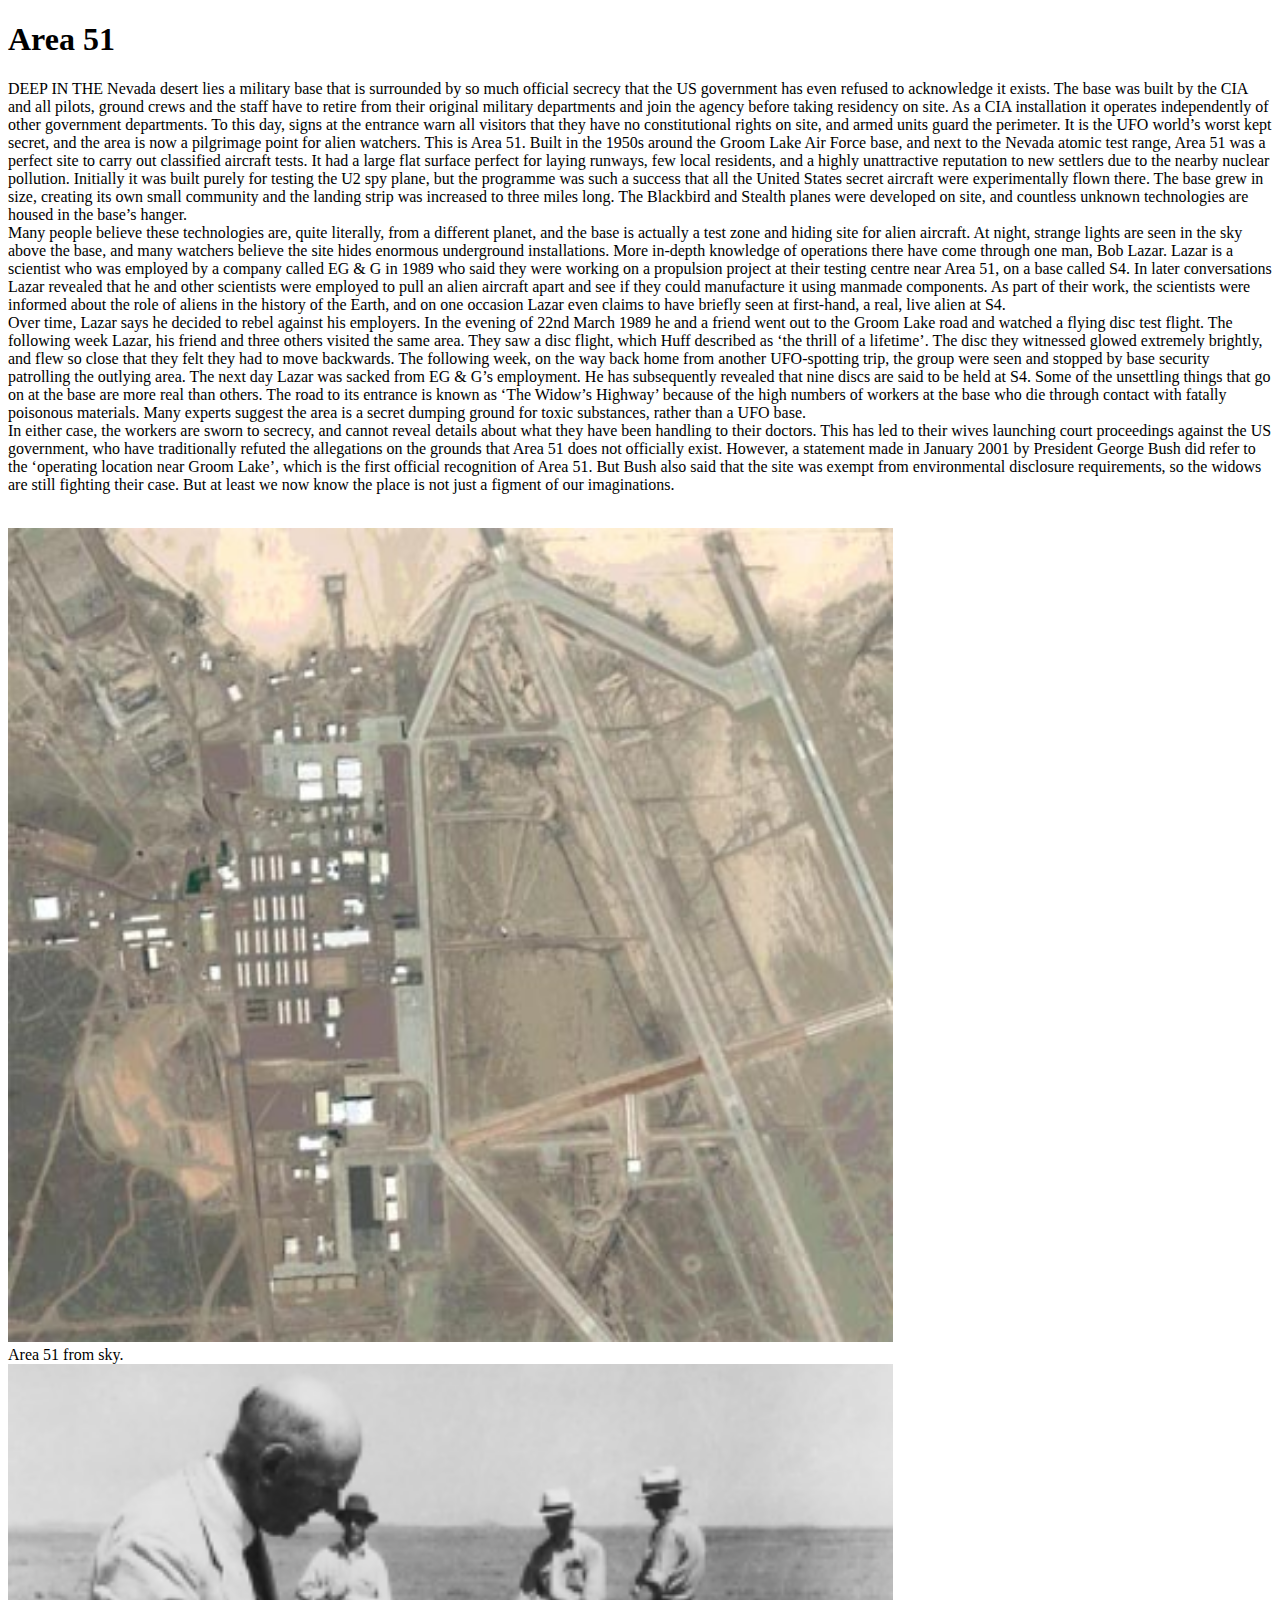
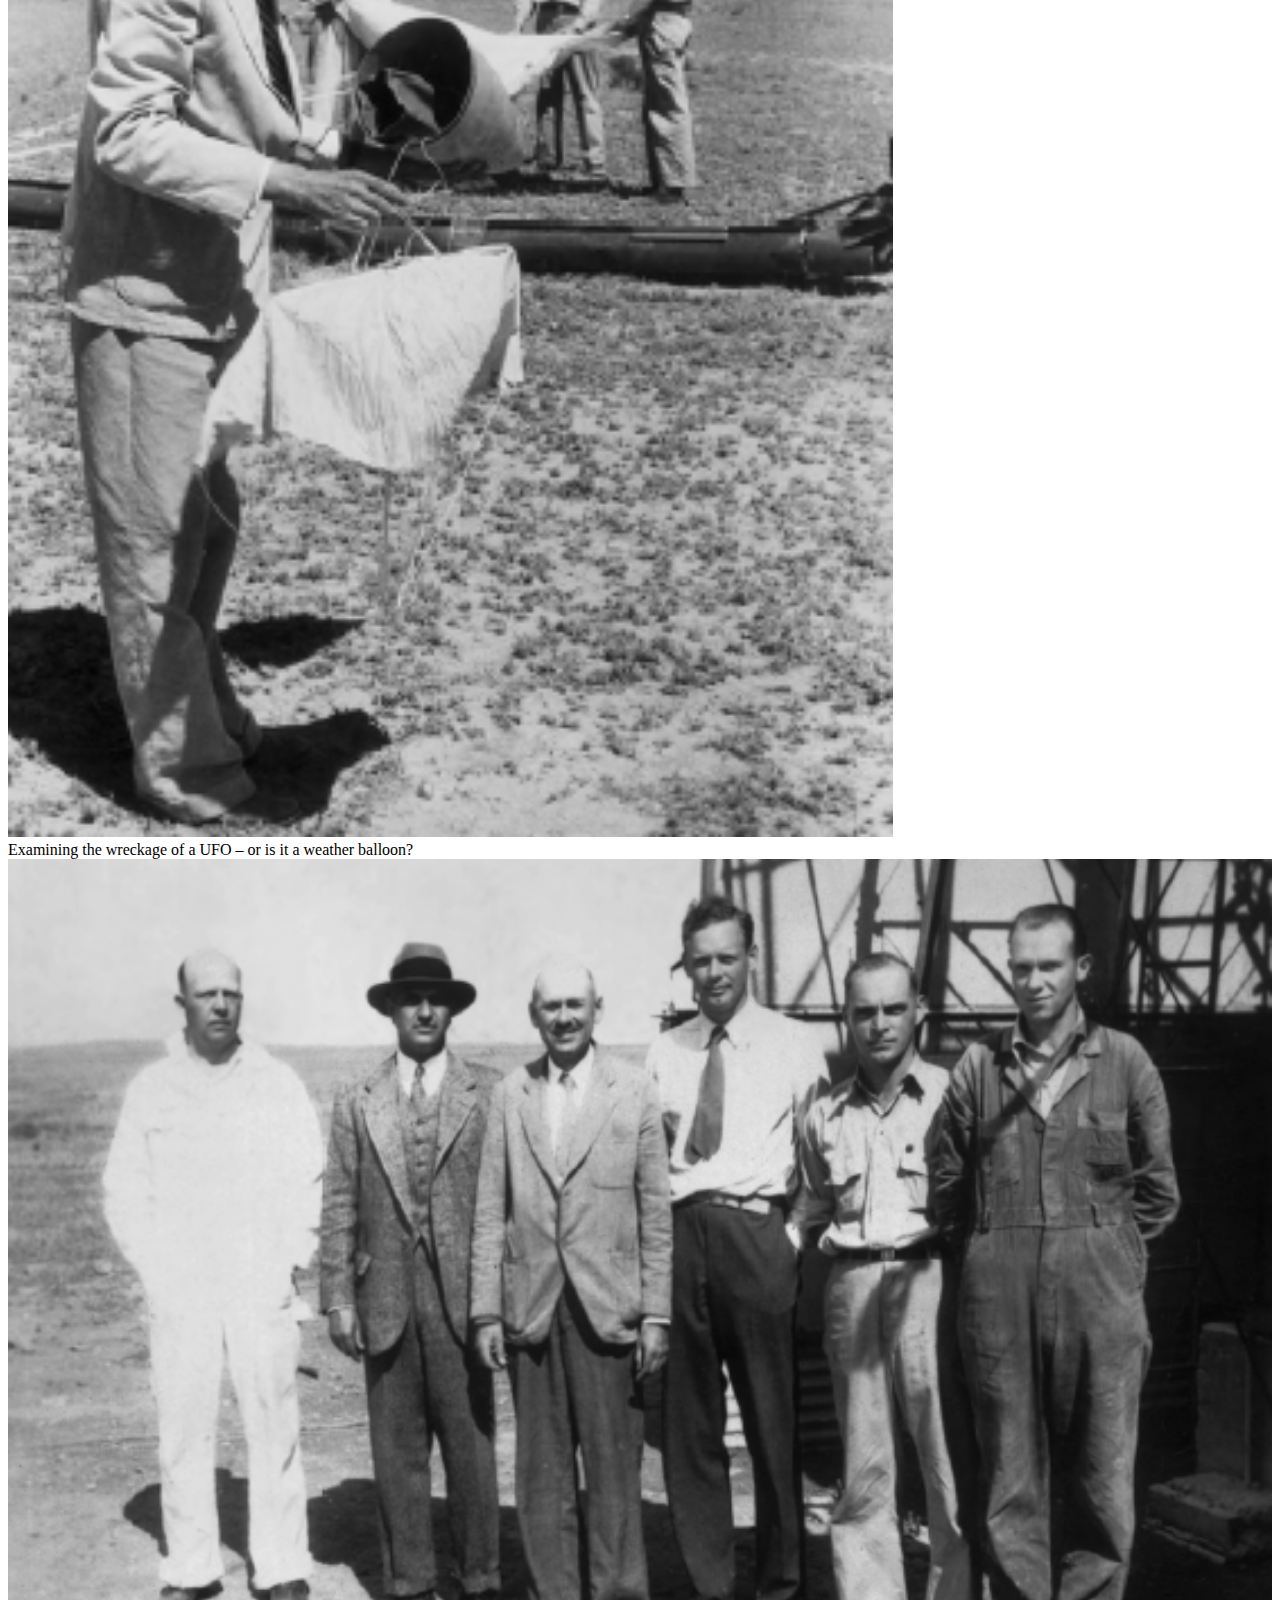
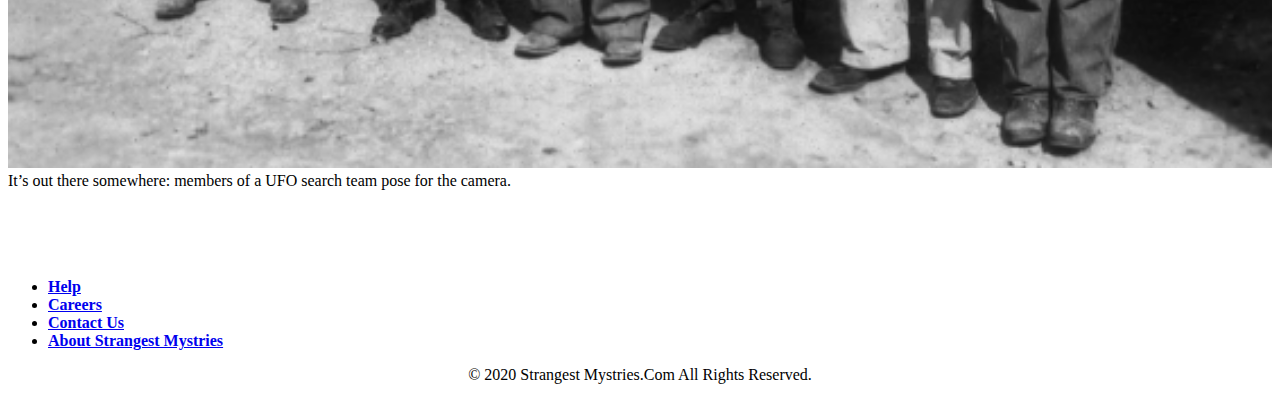
==== Area-51.html @ 64944b47 "files uploaded 1st time" ====
<!doctype html>
<html>
  
<head>
  <title> Area 51 </title>
   
  <link rel="stylesheet" type="text/CSS" href="C:\Users\Rishi\Desktop\WebSite\style.css">        

<!--  <link rel="stylesheet" href="https://stackpath.bootstrapcdn.com/bootstrap/4.5.2/css/bootstrap.min.css" integrity="sha384-JcKb8q3iqJ61gNV9KGb8thSsNjpSL0n8PARn9HuZOnIxN0hoP+VmmDGMN5t9UJ0Z" crossorigin="anonymous">

	<script src="https://code.jquery.com/jquery-3.5.1.slim.min.js" integrity="sha384-DfXdz2htPH0lsSSs5nCTpuj/zy4C+OGpamoFVy38MVBnE+IbbVYUew+OrCXaRkfj" crossorigin="anonymous"></script>
	<script src="https://cdn.jsdelivr.net/npm/popper.js@1.16.1/dist/umd/popper.min.js" integrity="sha384-9/reFTGAW83EW2RDu2S0VKaIzap3H66lZH81PoYlFhbGU+6BZp6G7niu735Sk7lN" crossorigin="anonymous"></script>
	<script src="https://stackpath.bootstrapcdn.com/bootstrap/4.5.2/js/bootstrap.min.js" integrity="sha384-B4gt1jrGC7Jh4AgTPSdUtOBvfO8shuf57BaghqFfPlYxofvL8/KUEfYiJOMMV+rV" crossorigin="anonymous"></script>
  -->
    
</head> 
 
 <body id="area_51">
 <div >
   <h1> Area 51 </h1>
     
	 <p id="body_area51">
	   DEEP IN THE Nevada desert lies a military base that is surrounded by
so much official secrecy that the US government has even refused to
acknowledge it exists. The base was built by the CIA and all pilots, ground crews and the
staff have to retire from their original military departments and join the agency before taking residency on site. As a CIA 
installation it operates independently of other government departments. To this day,
signs at the entrance warn all visitors that they have no constitutional rights on site,
and armed units guard the perimeter. It is the UFO world’s worst kept secret, and the area
is now a pilgrimage point for alien watchers. This is Area 51.
Built in the 1950s around the Groom Lake Air Force base, and next to the Nevada
atomic test range, Area 51 was a perfect site to carry out classified aircraft tests. It had a
large flat surface perfect for laying runways, few local residents, and a highly unattractive
reputation to new settlers due to the nearby nuclear pollution. Initially it was built
purely for testing the U2 spy plane, but the programme was such a success that all the
United States secret aircraft were experimentally flown there. The base grew in size,
creating its own small community and the landing strip was increased to three miles
long. The Blackbird and Stealth planes were developed on site, and countless unknown
technologies are housed in the base’s hanger. <br> Many people believe these technologies are,
quite literally, from a different planet, and the base is actually a test zone and hiding
site for alien aircraft. At night, strange lights are seen in the sky above the base, and many
watchers believe the site hides enormous underground installations.
More in-depth knowledge of operations there have come through one man, Bob Lazar.
Lazar is a scientist who was employed by a company called EG & G in 1989 who said
they were working on a propulsion project at their testing centre near Area 51, on a base
called S4. In later conversations Lazar revealed that he and other scientists were
employed to pull an alien aircraft apart and see if they could manufacture it using manmade
components. As part of their work, the scientists were informed about the role of
aliens in the history of the Earth, and on one occasion Lazar even claims to have briefly
seen at first-hand, a real, live alien at S4. 
                                     <br>
                                     
									 
Over time, Lazar says he decided to rebel against his employers. In the evening of
22nd March 1989 he and a friend went out to the Groom Lake road and watched a flying
disc test flight. The following week Lazar, his friend and three others visited the same area.
They saw a disc flight, which Huff described as ‘the thrill of a lifetime’. The disc they
witnessed glowed extremely brightly, and flew so close that they felt they had to move
backwards. The following week, on the way back home from another UFO-spotting trip,
the group were seen and stopped by base security patrolling the outlying area. The
next day Lazar was sacked from EG & G’s employment. He has subsequently revealed
that nine discs are said to be held at S4. Some of the unsettling things that go on at
the base are more real than others. The road to its entrance is known as ‘The Widow’s
Highway’ because of the high numbers of workers at the base who die through contact
with fatally poisonous materials. Many experts suggest the area is a secret dumping
ground for toxic substances, rather than a UFO base. <br> In either case, the workers are
sworn to secrecy, and cannot reveal details about what they have been handling to their
doctors. This has led to their wives launching court proceedings against the US
government, who have traditionally refuted the allegations on the grounds that Area 51
does not officially exist. However, a statement made in January 2001 by President
George Bush did refer to the ‘operating location near Groom Lake’, which is the first
official recognition of Area 51. But Bush also said that the site was exempt from environmental
disclosure requirements, so the widows are still fighting their case. But at
least we now know the place is not just a figment of our imaginations.
<br>
<br>



     </p>
	 
</div> 
	 
     	 <div class="row">
		 
              <div class="column">
                <img src="area-51_1.jpg" alt="Snow" style="width:70%">
                <figcaption> Area 51 from sky. </figcaption >
			  </div>
			 
             <div class="column">
                <img src="area-51_2.png" alt="Forest" style="width:70%">
                <figcaption> Examining the wreckage of a UFO – or is it a weather balloon? </figcaption>
			 </div>
			
             <div class="column">
                <img src="area-51_3.png" alt="Mountains" style="width:100%">
				<figcaption> It’s out there somewhere: members of a UFO search team pose for the camera. </figcaption>
             </div>
        
		</div>
		
<br>
<br>
<br>
<br>
</body>


<!-- Code for Footer-->


<div id="footer">
  <ul>
  
    
    <li> <a href="help.html"> <b>Help</b></li>  
    <li> <a href="Careers.html"> <b>Careers</b></li>  
    <li> <a href="Contact Us.html"> <b>Contact Us</b></li>  
	<li> <a href="About.html"> <b>About Strangest Mystries</b></a></li>
 
 </ul>
   <div>
 <center>  <p>&copy; 2020 Strangest Mystries.Com   All Rights Reserved. </p></center>
    </div>
</div>




</html>
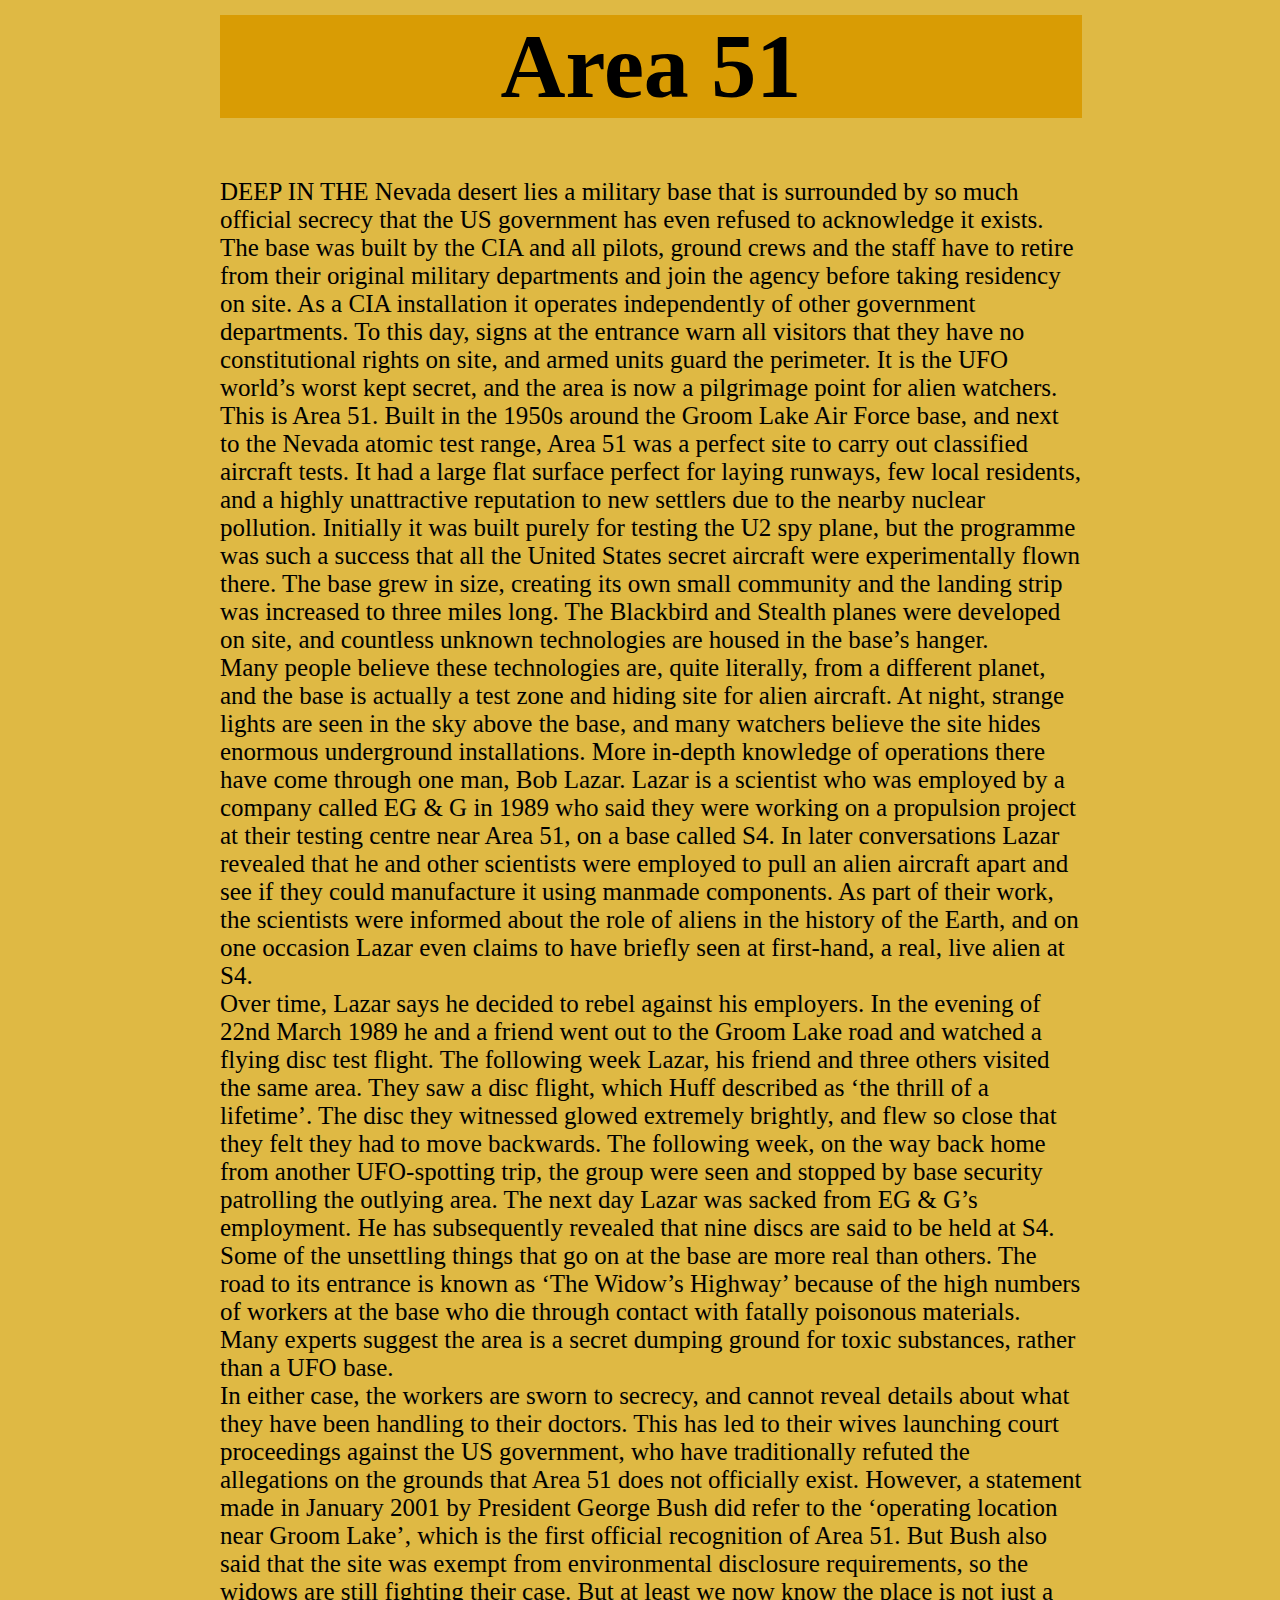
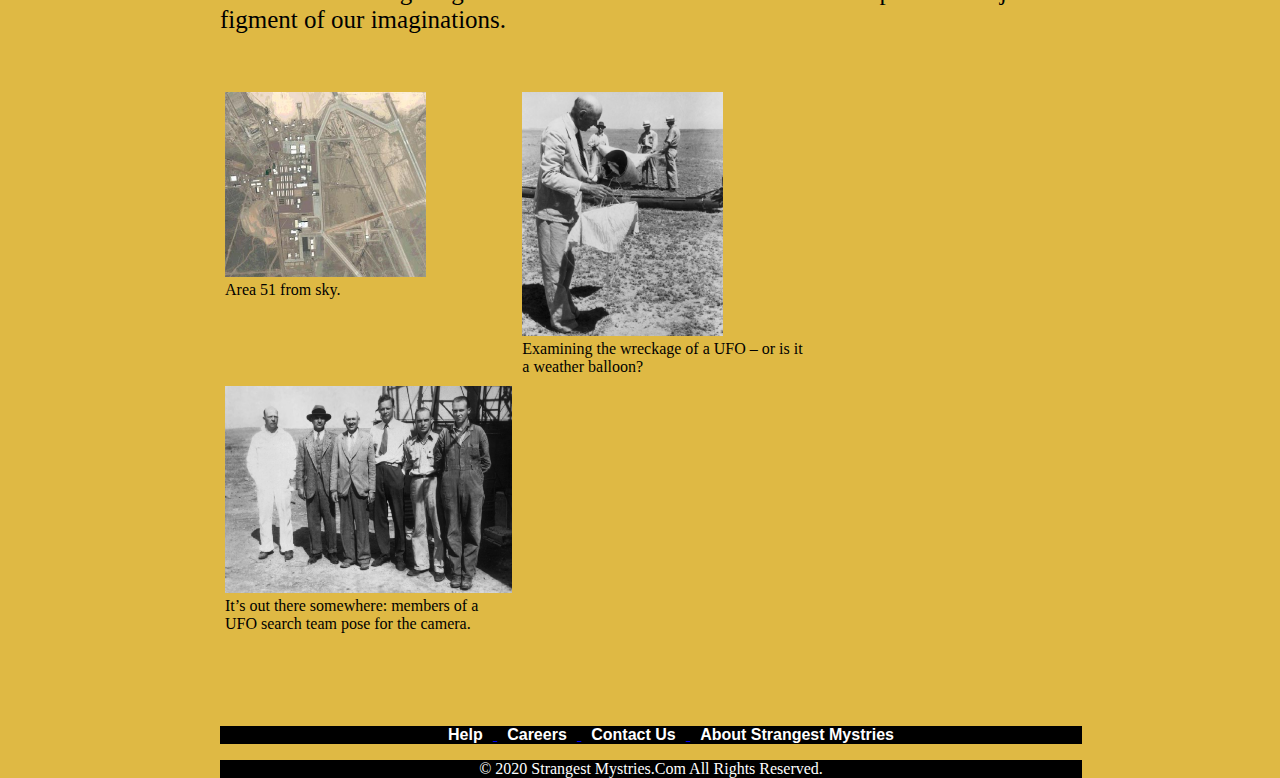
==== commit 8af92af5: "Update Area-51.html" ====
--- a/Area-51.html
+++ b/Area-51.html
@@ -4,7 +4,7 @@
 <head>
   <title> Area 51 </title>
    
-  <link rel="stylesheet" type="text/CSS" href="C:\Users\Rishi\Desktop\WebSite\style.css">        
+  <link rel="stylesheet" type="text/CSS" href="style.css">        
 
 <!--  <link rel="stylesheet" href="https://stackpath.bootstrapcdn.com/bootstrap/4.5.2/css/bootstrap.min.css" integrity="sha384-JcKb8q3iqJ61gNV9KGb8thSsNjpSL0n8PARn9HuZOnIxN0hoP+VmmDGMN5t9UJ0Z" crossorigin="anonymous">
 
@@ -128,4 +128,4 @@
 
 
 
-</html>+</html>
--- a/style.css
+++ b/style.css
@@ -0,0 +1,351 @@
+/* Loader for the Screen */
+
+.loader 
+{
+    position: fixed;
+    z-index: 99;
+    top: 0;
+    left: 0;
+    width: 100%;
+    height: 100%;
+    background: white;
+    display: flex;
+    justify-content: center;
+    align-items: center;
+}
+
+.loader > img 
+{
+    width: 100px;
+}
+
+.loader.hidden 
+{
+    animation: fadeOut 1s;
+    animation-fill-mode: forwards;
+}
+
+@keyframes fadeOut 
+{
+    100% {
+        opacity: 0;
+        visibility: hidden;
+    }
+}
+
+.thumb 
+{
+    height: 100px;
+    border: 1px solid black;
+    margin: 10px;
+}
+
+
+
+
+.
+{
+	padding: 0;
+	margin: 0;
+	box-sizing: border-box;
+}
+body
+{
+	background-image: url(my.jpg);
+	background-color: purple;
+	background-size: cover;
+	background-position: auto;
+	color: white; 
+	
+	font-family: sans-serif;
+}
+#h1
+{   margin-top: 10px;
+    margin-left: 10px;
+	margin-right: 800px;
+	background-color: #36140b; //#906983;
+	color: #d2f1da;
+	
+}
+.heading
+{
+	text-align: center;
+	background: #e5e4d7;
+	padding-top: 10px;
+	padding-bottom: 10px;
+}
+ul 
+{
+	background: black;
+	font-family: sans-serif;
+}
+li:hover
+{
+	background: lightblue;
+	color: black;		
+}
+ul li a
+{
+	color: White;
+}
+#footer
+{
+	text-align: center;
+	height: 20px;
+	
+}
+
+#footer center
+{
+	background: black;
+	text-decoration: none;
+	color: white;
+	
+}
+#footer ul li 
+{
+	display: inline;
+	padding: 10px;
+}
+#footer ul li a:hover
+{
+	color: black;
+}
+#footer ul li a
+{
+text-decoration: none;	
+}
+
+/*======================================================================================================*/
+                             /*  Area 51   */
+							 
+
+#area_51
+{
+	background: #dfb944;            /*#d99c04;*/
+	color: black;
+	font-family: Palatino Linotype Book Antiqua Palatino, serif;
+	
+	padding-right: 190px;
+	padding-left: 190px;
+	margin-left: 30px;
+}
+#area_51 h1
+{
+	font-size:  90px;
+	background: #d99c04;      /*#dfb944;*/
+	text-align: center;
+	margin-top: 15px;
+}
+#body_area51
+{
+	font-size: 25px;
+}
+.image_1
+{
+	float: left;
+	margin-right: 20px;
+	margin-bottom: 300px;
+	padding-left: 5px;	
+}
+.column 
+{
+  float: left;
+  width: 33.33%;
+  padding: 5px;
+}
+
+/* Clear floats after image containers */
+.row::after 
+{
+  content: "";
+  clear: both;
+  display: table;
+  background: #b0c181;
+}
+
+/*===============================================================================*/
+                                    /*    BigFoot   */
+
+#bigfoot_div
+{
+	background: #bcc2b6;
+	color: black;
+	font-family: Palatino Linotype Book Antiqua Palatino, serif;
+	font-size: 21px;
+	padding-left: 190px;
+	padding-right: 190px;
+}	
+#bigfoot_body 
+{
+	font-size: 17px;
+	background: #bcc2b6;
+}	
+.bigfoot_h1 h1
+{
+	font-size: 90px;
+	margin-top: 15px;
+}
+.bigfoot_h1
+{
+	background-color: #b8baba;
+	text-align: center;
+	margin-top: 15px;	
+}
+#bigfoot1
+{
+	background: #b1b4af;
+	color: black;
+	margin-left: 580px;
+	margin-right: 580px;
+	margin-top: 30px;
+	padding-top: 10px;
+}
+
+
+/*============================================================================================*/
+                                           /* atlantis */
+
+
+#atlantis_body
+{
+	font-size: 17px;
+	background: #41d7f8;
+	
+  
+  
+  /*  background: #41d7f8;
+	color: black;
+	font-family: Palatino Linotype Book Antiqua Palatino, serif;
+    /*font-size: 25px;  /
+	padding-right: 190px;
+	padding-left: 190px;  */
+}
+#atlantis_div
+{
+	background: #41d7f8;
+	color: black;
+	font-family: Palatino Linotype Book Antiqua Palatino, serif;
+	font-size: 21px;
+	padding-left: 190px;
+	padding-right: 190px;
+}	
+#atlantis_h1 h1
+{
+	font-size: 90px;
+	margin-top: 15px;
+}
+#atlantis_h1 
+{
+	background: #3cb7f6; 	/*52ccff*/
+	text-align: center;
+    font-size: 25px;
+}
+figcaption
+{
+	color: black;
+}
+.img_atlantis
+{
+	background: #3cb7f6;
+	padding-top: 25px;
+	margin-left: 550px;
+	margin-right: 550px;
+	padding-right: 15px;
+	padding-left: 15px;
+	margin-bottom: 150px;
+}
+
+
+/*=====================================================================================*/
+                                      /* Men in Black */
+
+
+#black_body
+{
+	font-size: 17px;
+	background: #a3b7f6;
+}
+#black_div
+{
+	color: black;
+	font-family: Palatino Linotype Book Antiqua Palatino, serif;
+	font-size: 21px;
+	padding-left: 190px;
+	padding-right: 190px;
+}
+#black_h1 h1
+{
+	font-size: 90px;
+	margin-top: 15px;
+}
+#black_h1
+{
+	background: #a3a0f6;
+	text-align: center;
+	font-size: 25px;
+}	
+#black_img 
+{
+	background: #a3a0f6;
+	margin-top: ;
+	margin-left: 500px;
+	margin-right: 500px;
+}
+#black_img img
+{
+	margin-top: 20px;
+}
+
+/*===========================================================================================*/
+                                        /* AmityVille */	
+										
+ 
+#amity_body
+{
+	font-size: 17px;
+	background: #7c6331;
+}
+#amity_div								
+{
+	color: black;
+	font-family: Palatino Linotype Book Antiqua Palatino, serif;
+	font-size: 21px;
+	padding-left: 190px;
+	padding-right: 190px;	
+}
+#amity_h1 h1
+{
+	font-size: 90px;
+	margin-top: 15px;
+}
+#amity_h1
+{
+    background: #73622b;         /*79662e*/;
+    text-align: center;
+   	font-size: 25px
+}
+#amity_img
+{
+	background: #73622b;
+	margin-left: 330px;
+	margin-right: 330px;
+}
+.fff
+{
+	color: Black;
+	display: table;
+	padding: 15px;
+	background-color: #bcc2b6;
+}
+.con
+{
+	margin-top: 300px;
+	margin-bottom: 0px;
+	margin-left: 0px;
+	margin-right: 0px;
+}
+.About
+{
+    margin-right: 50px;
+}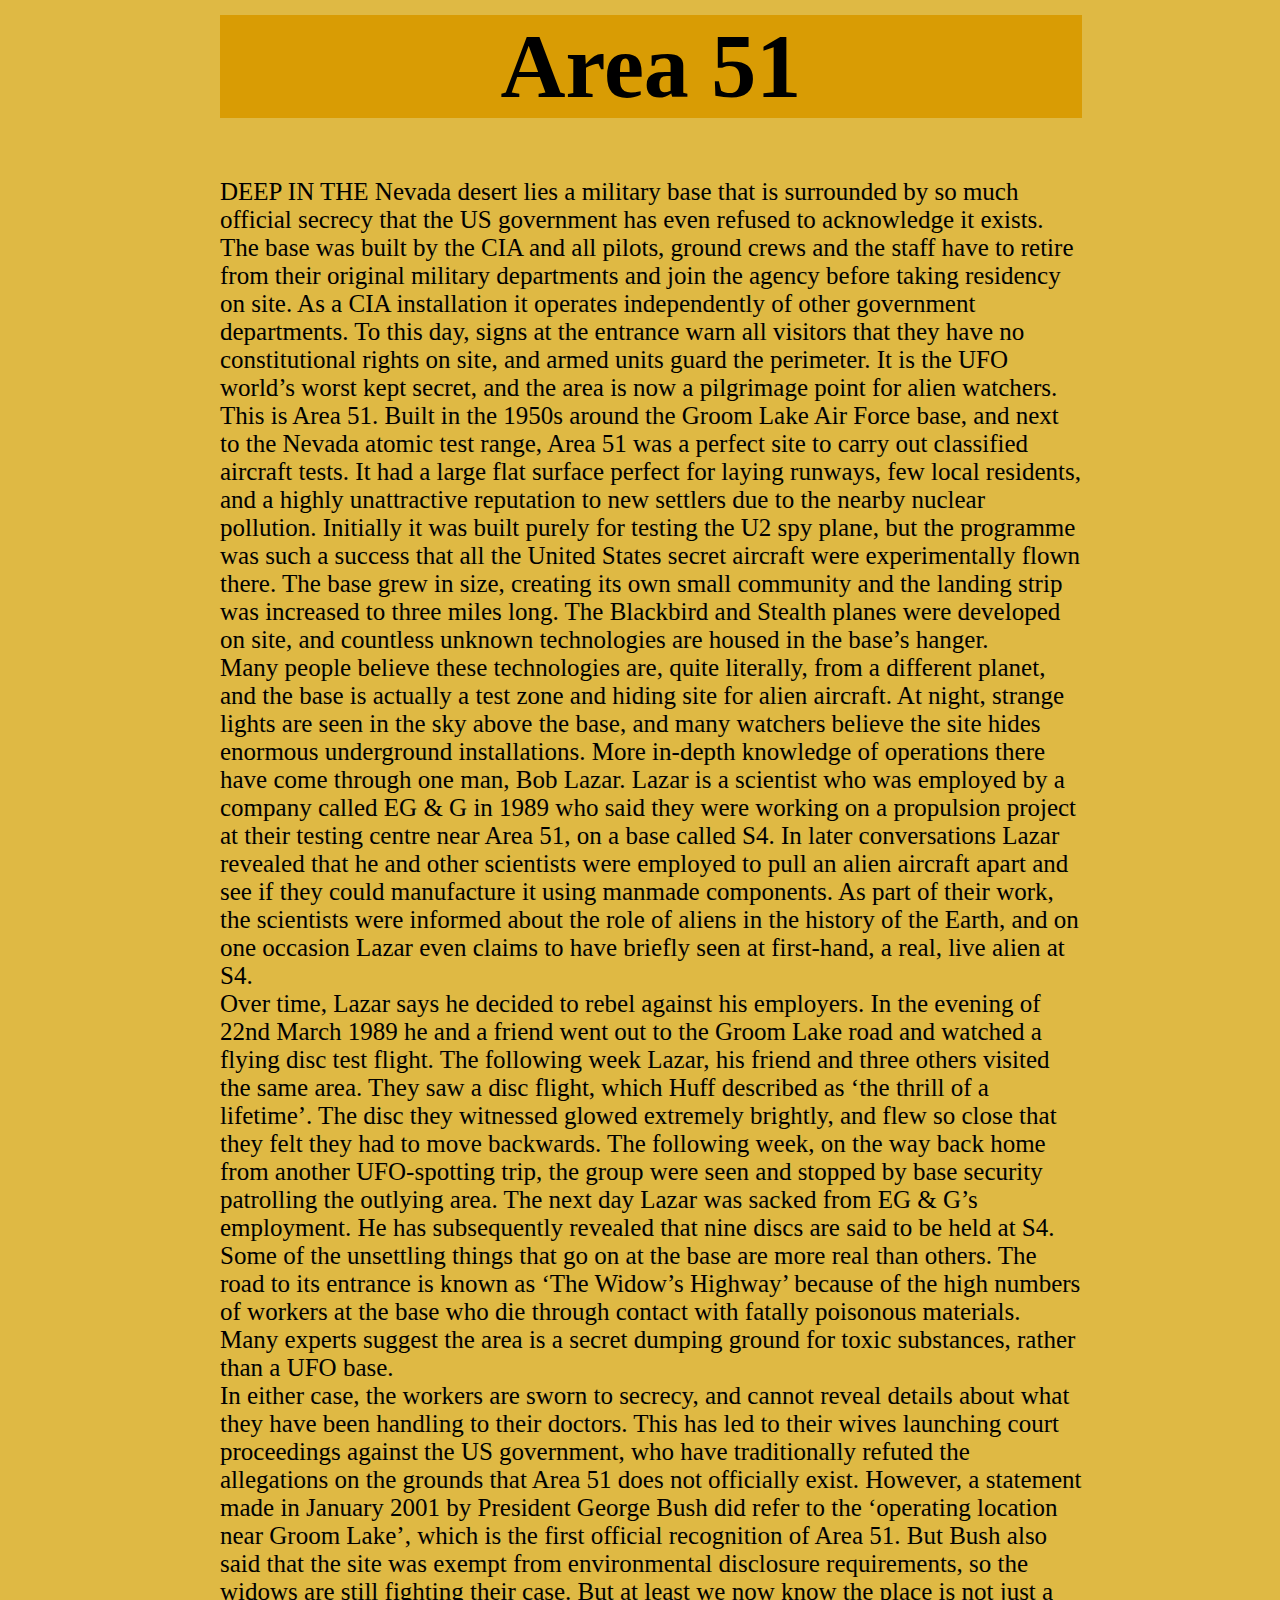
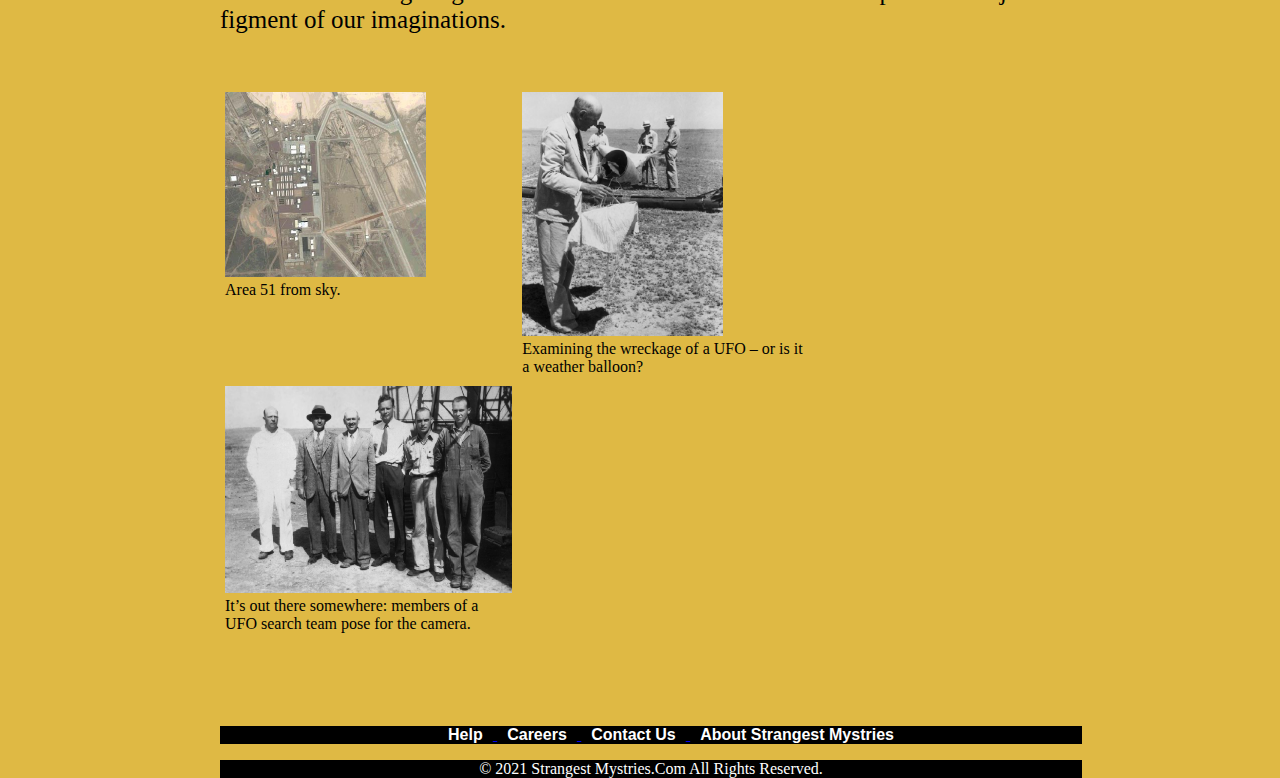
==== commit 372afc9a: "2021 updated" ====
--- a/Area-51.html
+++ b/Area-51.html
@@ -121,7 +121,7 @@
  
  </ul>
    <div>
- <center>  <p>&copy; 2020 Strangest Mystries.Com   All Rights Reserved. </p></center>
+ <center>  <p>&copy; 2021 Strangest Mystries.Com   All Rights Reserved. </p></center>
     </div>
 </div>
 
